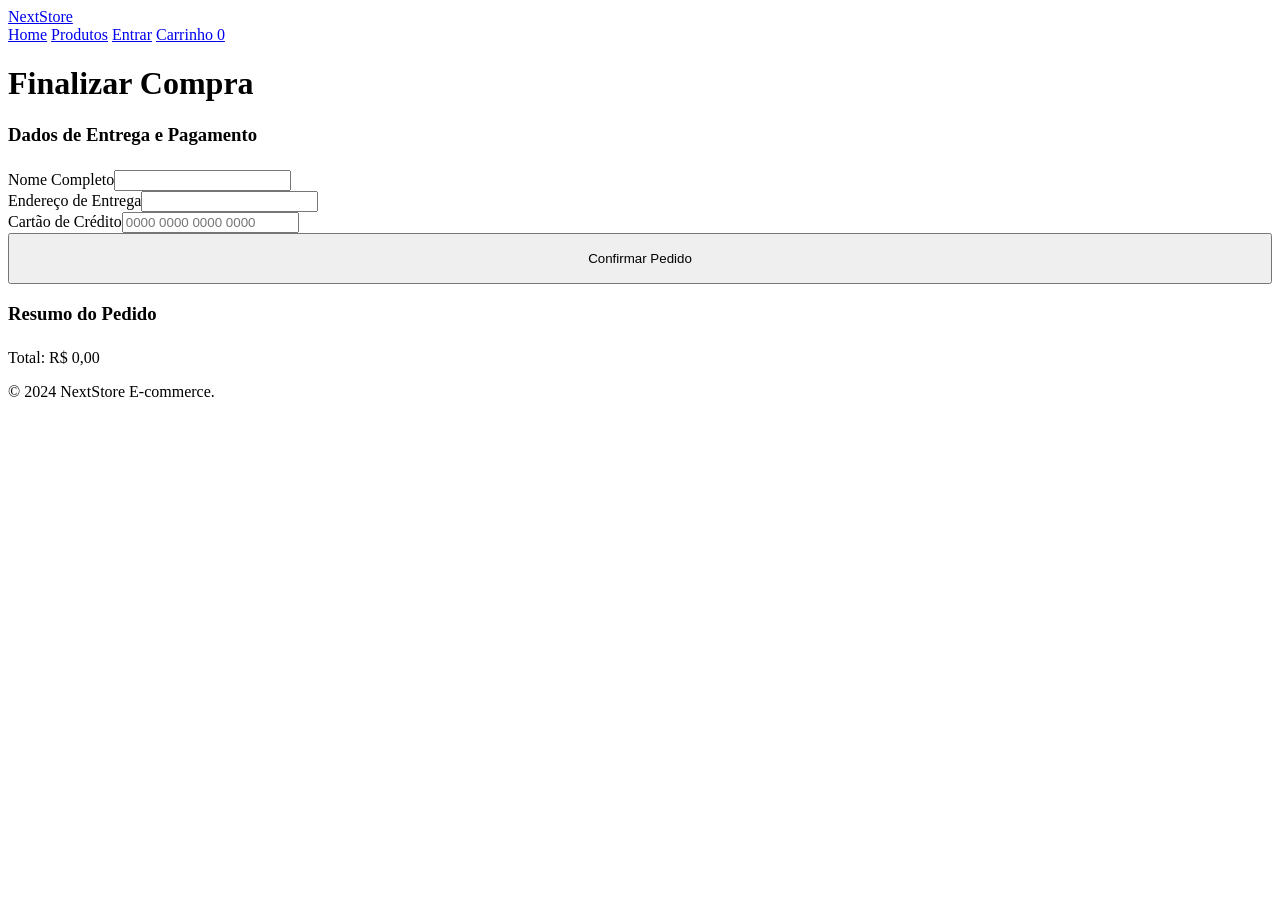
==== checkout.html @ 216e70eb "Add files via upload" ====
<!DOCTYPE html>
<html lang="pt-BR">

<head>
    <script src="js/gtm/gtm.js"></script>
    <meta charset="UTF-8">
    <title>NextStore | Checkout</title>
    <link rel="stylesheet" href="css/index.css">
</head>

<body>
    <noscript><iframe src="https://www.googletagmanager.com/ns.html?id=GTM-P9KTM5ZM" height="0" width="0"
            style="display:none;visibility:hidden"></iframe></noscript>
    <nav class="navbar">
        <a href="index.html" class="logo">Next<span>Store</span></a>
        <div class="nav-links">
            <a href="index.html">Home</a>
            <a href="products.html">Produtos</a>
            <a href="login.html">Entrar</a>
            <a href="checkout.html">Carrinho <span id="cart-count" class="cart-badge">0</span></a>
        </div>
    </nav>

    <main class="container">
        <h1 class="section-title">Finalizar Compra</h1>

        <div class="product-detail-layout">
            <!-- Coluna de Formulário -->
            <div class="form-wrapper" style="margin: 0; max-width: 100%;">
                <h3 style="margin-bottom: 1.5rem;">Dados de Entrega e Pagamento</h3>
                <form id="checkout-form" onsubmit="processPurchase(event)">
                    <div class="form-group"><label>Nome Completo</label><input type="text" required></div>
                    <div class="form-group"><label>Endereço de Entrega</label><input type="text" required></div>
                    <div class="form-group"><label>Cartão de Crédito</label><input type="text"
                            placeholder="0000 0000 0000 0000" required></div>
                    <button type="submit" class="btn-primary" style="width: 100%; padding: 1rem;">Confirmar
                        Pedido</button>
                </form>
            </div>

            <!-- Coluna de Resumo -->
            <div class="checkout-summary">
                <h3 style="margin-bottom: 1.5rem;">Resumo do Pedido</h3>
                <div id="cart-items-container">
                    <!-- Itens carregados via JS -->
                </div>
                <div class="summary-total">
                    <span>Total:</span>
                    <span id="cart-total-price">R$ 0,00</span>
                </div>
            </div>
        </div>
    </main>

    <footer>
        <p>&copy; 2024 NextStore E-commerce.</p>
    </footer>

    <script src="js/index.js"></script>
    <script>
        const cart = getCart();
        const container = document.getElementById('cart-items-container');
        let total = 0;

        if (cart.length === 0) {
            container.innerHTML = "<p>Seu carrinho está vazio.</p>";
        } else {
            cart.forEach(item => {
                total += item.price;
                container.innerHTML += `
                    <div class="summary-item">
                        <span>${item.name}</span>
                        <strong>R$ ${item.price.toFixed(2).replace('.', ',')}</strong>
                    </div>
                `;
            });
            document.getElementById('cart-total-price').innerText = `R$ ${total.toFixed(2).replace('.', ',')}`;
        }
    </script>
</body>

</html>
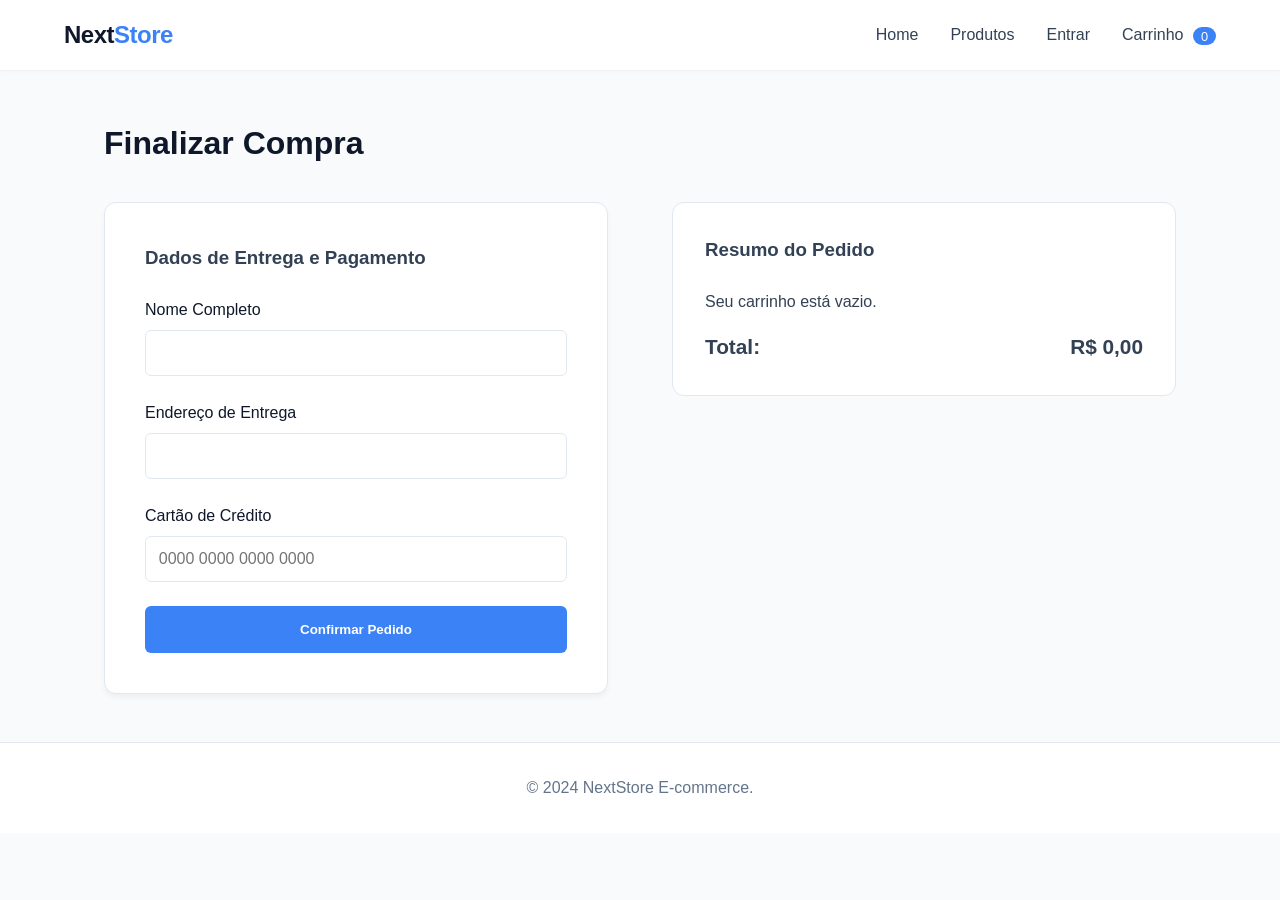
==== commit c7964d4c: "adding Datalayer add_to_cart" ====
--- a/checkout.html
+++ b/checkout.html
@@ -77,6 +77,7 @@
             document.getElementById('cart-total-price').innerText = `R$ ${total.toFixed(2).replace('.', ',')}`;
         }
     </script>
+    <script src="js/dataLayer.js"></script>
 </body>
 
 </html>
--- a/css/index.css
+++ b/css/index.css
@@ -0,0 +1,74 @@
+/* Variáveis de Cores e Estilo Moderno */
+:root {
+    --primary-color: #0f172a;
+    --accent-color: #3b82f6;
+    --accent-hover: #2563eb;
+    --bg-color: #f8fafc;
+    --text-main: #334155;
+    --text-muted: #64748b;
+    --border-color: #e2e8f0;
+    --white: #ffffff;
+}
+
+* { margin: 0; padding: 0; box-sizing: border-box; font-family: 'Inter', 'Segoe UI', sans-serif; }
+body { background-color: var(--bg-color); color: var(--text-main); line-height: 1.6; }
+a { text-decoration: none; color: inherit; }
+
+/* Navbar */
+.navbar { background-color: var(--white); padding: 1rem 5%; display: flex; justify-content: space-between; align-items: center; box-shadow: 0 1px 3px rgba(0,0,0,0.05); position: sticky; top: 0; z-index: 100; }
+.navbar .logo { font-size: 1.5rem; font-weight: 800; color: var(--primary-color); letter-spacing: -0.5px; }
+.navbar .logo span { color: var(--accent-color); }
+.nav-links { display: flex; gap: 2rem; align-items: center; }
+.nav-links a { font-weight: 500; transition: color 0.2s; }
+.nav-links a:hover { color: var(--accent-color); }
+.cart-badge { background-color: var(--accent-color); color: var(--white); padding: 0.1rem 0.5rem; border-radius: 20px; font-size: 0.8rem; margin-left: 5px; }
+
+/* Hero Section (Home) */
+.hero { background: linear-gradient(to right, #1e293b, #0f172a); color: var(--white); padding: 5rem 5%; text-align: center; }
+.hero h1 { font-size: 3rem; margin-bottom: 1rem; }
+.hero p { font-size: 1.2rem; color: #cbd5e1; margin-bottom: 2rem; max-width: 600px; margin-left: auto; margin-right: auto; }
+
+/* Botões */
+.btn-primary { background-color: var(--accent-color); color: var(--white); padding: 0.8rem 1.5rem; border-radius: 6px; font-weight: 600; border: none; cursor: pointer; transition: background 0.2s; display: inline-block; }
+.btn-primary:hover { background-color: var(--accent-hover); }
+.btn-outline { background-color: transparent; border: 2px solid var(--border-color); color: var(--primary-color); padding: 0.8rem 1.5rem; border-radius: 6px; font-weight: 600; cursor: pointer; transition: all 0.2s; }
+.btn-outline:hover { border-color: var(--primary-color); }
+
+/* Grid de Produtos */
+.container { max-width: 1200px; margin: 0 auto; padding: 3rem 5%; }
+.section-title { font-size: 2rem; margin-bottom: 2rem; color: var(--primary-color); }
+.product-grid { display: grid; grid-template-columns: repeat(auto-fill, minmax(280px, 1fr)); gap: 2rem; }
+
+/* Product Card */
+.product-card { background: var(--white); border-radius: 12px; overflow: hidden; border: 1px solid var(--border-color); transition: transform 0.2s, box-shadow 0.2s; }
+.product-card:hover { transform: translateY(-5px); box-shadow: 0 10px 15px -3px rgba(0,0,0,0.1); }
+.product-card img { width: 100%; height: 250px; object-fit: cover; }
+.product-info { padding: 1.5rem; }
+.product-category { font-size: 0.8rem; color: var(--text-muted); text-transform: uppercase; letter-spacing: 1px; }
+.product-title { font-size: 1.1rem; font-weight: 600; margin: 0.5rem 0; color: var(--primary-color); }
+.product-price { font-size: 1.3rem; font-weight: 700; color: var(--primary-color); margin-bottom: 1rem; }
+
+/* Página de Produto Detalhe */
+.product-detail-layout { display: grid; grid-template-columns: 1fr 1fr; gap: 4rem; align-items: start; }
+.product-gallery img { width: 100%; border-radius: 12px; box-shadow: 0 4px 6px -1px rgba(0,0,0,0.1); }
+.product-meta h1 { font-size: 2.5rem; margin-bottom: 1rem; color: var(--primary-color); }
+.product-meta .price { font-size: 2rem; font-weight: 700; color: var(--accent-color); margin-bottom: 1.5rem; }
+.product-meta .desc { color: var(--text-muted); margin-bottom: 2rem; font-size: 1.1rem; }
+
+/* Formulários (Login / Checkout) */
+.form-wrapper { max-width: 500px; margin: 0 auto; background: var(--white); padding: 2.5rem; border-radius: 12px; border: 1px solid var(--border-color); box-shadow: 0 4px 6px -1px rgba(0,0,0,0.05); }
+.form-group { margin-bottom: 1.5rem; }
+.form-group label { display: block; font-weight: 500; margin-bottom: 0.5rem; color: var(--primary-color); }
+.form-group input { width: 100%; padding: 0.8rem; border: 1px solid var(--border-color); border-radius: 6px; font-size: 1rem; outline: none; transition: border-color 0.2s; }
+.form-group input:focus { border-color: var(--accent-color); }
+.checkout-summary { background: var(--white); padding: 2rem; border-radius: 12px; border: 1px solid var(--border-color); margin-bottom: 2rem; }
+.summary-item { display: flex; justify-content: space-between; border-bottom: 1px solid var(--border-color); padding: 1rem 0; }
+.summary-total { display: flex; justify-content: space-between; padding-top: 1rem; font-size: 1.3rem; font-weight: 700; }
+
+/* Footer */
+footer { background: var(--white); border-top: 1px solid var(--border-color); text-align: center; padding: 2rem; color: var(--text-muted); margin-top: auto; }
+
+@media (max-width: 768px) {
+    .product-detail-layout { grid-template-columns: 1fr; gap: 2rem; }
+    .nav-links { gap: 1rem; }
+}
